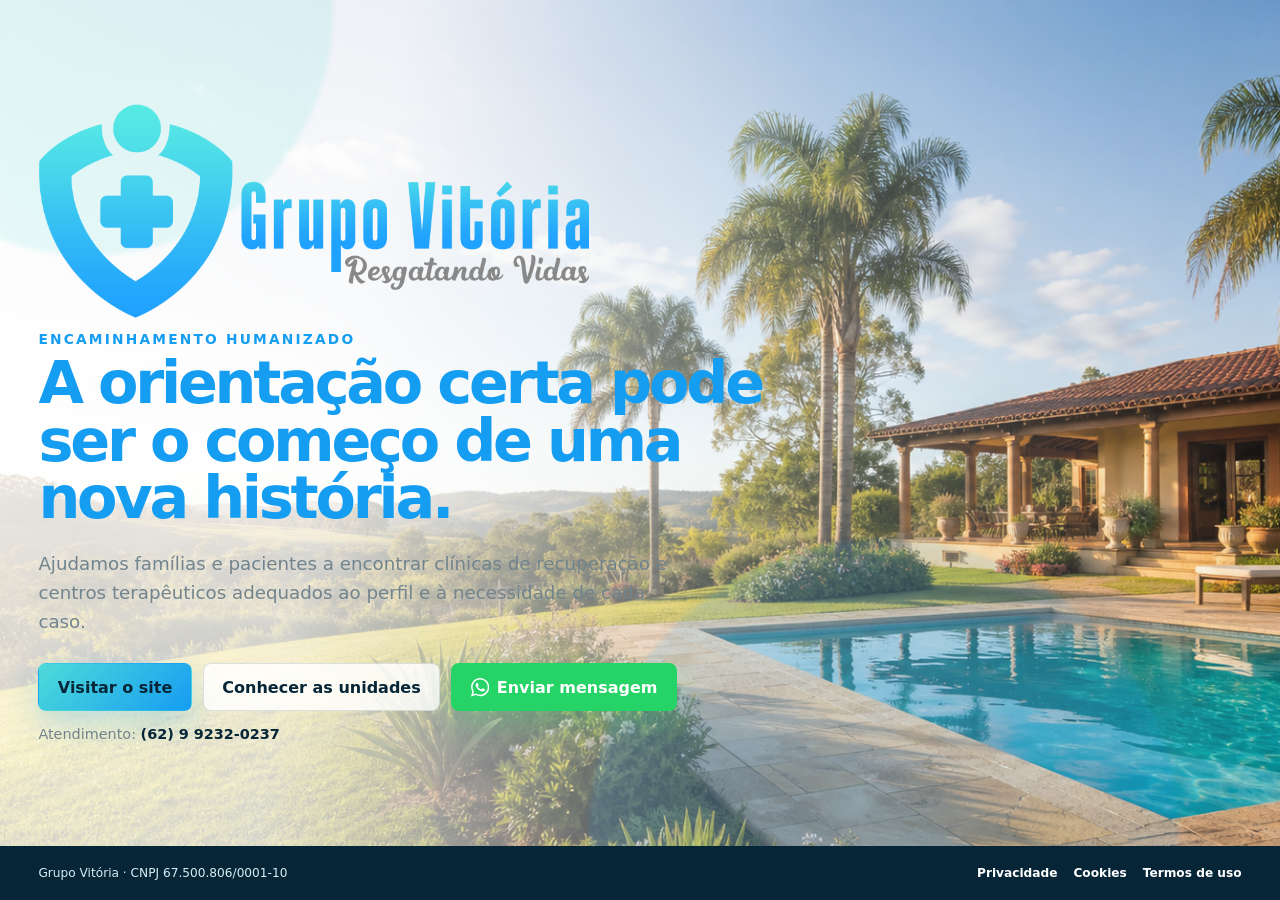
==== novalanding/index.html @ 37eec1b5 "nova landing" ====
<!doctype html>
<html lang="pt-BR">
  <head>
    <meta charset="utf-8">
    <meta name="viewport" content="width=device-width, initial-scale=1">
    <title>Grupo Vitória | Encaminhamento para Clínicas de Recuperação</title>
    <meta name="description" content="Orientação humanizada para famílias e pacientes no encaminhamento a clínicas de recuperação e centros terapêuticos.">
    <meta name="robots" content="index, follow">
    <link rel="canonical" href="./">
    <meta name="theme-color" content="#159df2">

    <meta property="og:locale" content="pt_BR">
    <meta property="og:type" content="website">
    <meta property="og:site_name" content="Grupo Vitória">
    <meta property="og:title" content="Grupo Vitória | Resgatando Vidas">
    <meta property="og:description" content="Encaminhamento humanizado para clínicas de recuperação e centros terapêuticos.">
    <meta property="og:url" content="https://grupovitoriago.com.br/">
    <meta property="og:image" content="https://grupovitoriago.com.br/opengraph.png">
    <meta property="og:image:width" content="1200">
    <meta property="og:image:height" content="630">
    <meta property="og:image:alt" content="Grupo Vitória - Resgatando Vidas">
    <meta name="twitter:card" content="summary_large_image">
    <meta name="twitter:title" content="Grupo Vitória | Resgatando Vidas">
    <meta name="twitter:description" content="Orientação para encaminhamento a clínicas de recuperação.">
    <meta name="twitter:image" content="https://grupovitoriago.com.br/opengraph.png">
<!-- Google tag (gtag.js) -->
<script async src="https://www.googletagmanager.com/gtag/js?id=G-3H2547ZH31"></script>
<script>
  window.dataLayer = window.dataLayer || [];
  function gtag(){dataLayer.push(arguments);}
  gtag('js', new Date());

  gtag('config', 'G-3H2547ZH31');
</script>
    <link rel="icon" href="favicon.png" type="image/png">
    <link rel="stylesheet" href="landing-assets/landing.css?a=b">
  </head>
  <body class="landing-page">
    <main class="landing-hero">
      <div class="landing-glow landing-glow-one" aria-hidden="true"></div>
      <div class="landing-glow landing-glow-two" aria-hidden="true"></div>

      <section class="landing-content" aria-labelledby="landing-title">
        <picture class="landing-logo">
          <source media="(max-width: 680px)" srcset="landing-assets/logo-vertical.png">
          <img src="landing-assets/logo-horizontal.png" width="1920" height="1080" alt="Grupo Vitória - Resgatando Vidas">
        </picture>
        <p class="landing-eyebrow">Encaminhamento humanizado</p>
        <h1 id="landing-title">A orientação certa pode ser o começo de uma nova história.</h1>
        <p class="landing-copy">
          Ajudamos famílias e pacientes a encontrar clínicas de recuperação e centros terapêuticos adequados ao perfil e à necessidade de cada caso.
        </p>

        <div class="landing-actions" aria-label="Acessos principais">
          <a class="landing-button landing-button-primary" href="site/">Visitar o site</a>
          <a class="landing-button landing-button-secondary" href="./site/#unidades">Conhecer as unidades</a>
          <a class="landing-button landing-button-whatsapp" href="https://wa.me/5562992320237?text=Ol%C3%A1%2C%20Grupo%20Vit%C3%B3ria.%20Gostaria%20de%20receber%20orienta%C3%A7%C3%A3o%20sobre%20encaminhamento." target="_blank" rel="noopener">
            <svg viewBox="0 0 16 16" aria-hidden="true">
              <path d="M13.601 2.326A7.854 7.854 0 0 0 7.994 0C3.627 0 .068 3.558.064 7.926c0 1.399.366 2.76 1.057 3.965L0 16l4.204-1.102a7.933 7.933 0 0 0 3.79.965h.004c4.368 0 7.926-3.558 7.93-7.93a7.898 7.898 0 0 0-2.327-5.607zM7.998 14.53a6.59 6.59 0 0 1-3.36-.92l-.24-.144-2.494.654.666-2.433-.157-.25a6.565 6.565 0 0 1-1.008-3.505c0-3.642 2.96-6.602 6.597-6.602a6.56 6.56 0 0 1 4.66 1.931 6.557 6.557 0 0 1 1.929 4.66c-.004 3.639-2.964 6.609-6.593 6.609zm3.616-4.934c-.197-.099-1.17-.578-1.353-.646-.182-.066-.315-.099-.445.099-.133.197-.514.646-.63.779-.116.132-.232.148-.43.05-.197-.1-.836-.308-1.592-.984-.588-.525-.986-1.173-1.102-1.37-.116-.198-.012-.305.087-.404.09-.089.198-.231.297-.347.099-.116.132-.198.198-.33.066-.132.033-.248-.017-.347-.05-.099-.445-1.074-.61-1.47-.16-.389-.323-.336-.445-.342l-.38-.007a.73.73 0 0 0-.528.248c-.182.198-.693.677-.693 1.652 0 .974.71 1.916.81 2.048.098.132 1.398 2.134 3.39 2.993.473.204.842.326 1.13.418.475.151.907.13 1.249.079.38-.057 1.17-.479 1.336-.942.165-.462.165-.858.116-.941-.05-.082-.182-.132-.38-.231z"/>
            </svg>
            Enviar mensagem
          </a>
        </div>

        <p class="landing-contact">
          Atendimento: <a href="tel:+5562992320237">(62) 9 9232-0237</a>
        </p>
      </section>
    </main>

    <footer class="landing-footer">
      <span>Grupo Vitória · CNPJ 67.500.806/0001-10</span>
      <nav aria-label="Informações legais">
        <a href="politicas.html#privacidade">Privacidade</a>
        <a href="politicas.html#cookies">Cookies</a>
        <a href="politicas.html#termos">Termos de uso</a>
      </nav>
    </footer>
  </body>
</html>
---- novalanding/landing-assets/landing.css ----
:root {
  --blue: #159df2;
  --aqua: #4edbd9;
  --deep: #062638;
  --ink: #102b39;
  --muted: #55707c;
  --paper: #f9fdff;
  --line: rgba(6, 38, 56, 0.13);
}

* {
  box-sizing: border-box;
}

html {
  background: var(--paper);
}

body {
  margin: 0;
  color: var(--ink);
  font-family: Inter, ui-sans-serif, system-ui, -apple-system, BlinkMacSystemFont, "Segoe UI", sans-serif;
}

a {
  color: inherit;
}

.landing-page {
  display: grid;
  grid-template-rows: minmax(0, 1fr) auto;
  min-height: 100svh;
  overflow: hidden;
  background:
    linear-gradient(100deg, rgba(255, 255, 255, 0.78) 0 28%, rgba(235, 250, 255, 0.3) 58%, rgba(78, 219, 217, 0.02) 100%),
    url("hero-chacara-piscina.png") center / cover no-repeat;
}

.landing-hero {
  position: relative;
  display: grid;
  place-items: center;
  min-height: 0;
  overflow: hidden;
  padding: clamp(1rem, 3vw, 3rem);
}

.landing-content {
  position: relative;
  z-index: 1;
  width: min(760px, 100%);
  margin-right: auto;
}

.landing-logo {
  position: relative;
  display: block;
  width: clamp(390px, 43vw, 580px);
  aspect-ratio: 1682 / 653;
  margin: 0 0 0.8rem;
  overflow: hidden;
}

.landing-logo img {
  position: absolute;
  top: -35.8%;
  left: -7.6%;
  display: block;
  width: 114.15%;
  height: auto;
}

.landing-eyebrow {
  margin: 0 0 0.45rem;
  color: var(--blue);
  font-size: clamp(0.72rem, 1.2vw, 0.86rem);
  font-weight: 900;
  letter-spacing: 0.16em;
  text-transform: uppercase;
}

.landing-content h1 {
  max-width: 740px;
  margin: 0;
  color: var(--deep);
  font-size: clamp(1.9rem, 4.6vw, 4.2rem);
  line-height: 0.98;
  letter-spacing: -0.055em;
}

.landing-copy {
  max-width: 650px;
  margin: clamp(0.85rem, 2vw, 1.35rem) 0 0;
  color: var(--muted);
  font-size: clamp(0.96rem, 1.6vw, 1.14rem);
  line-height: 1.6;
}

.landing-actions {
  display: flex;
  flex-wrap: wrap;
  gap: 0.7rem;
  margin-top: clamp(1rem, 2.4vw, 1.7rem);
}

.landing-button {
  display: inline-flex;
  align-items: center;
  justify-content: center;
  min-height: 48px;
  padding: 0.72rem 1.15rem;
  border: 1px solid transparent;
  border-radius: 8px;
  font-weight: 850;
  line-height: 1.2;
  text-decoration: none;
  transition: transform 160ms ease, box-shadow 160ms ease, background 160ms ease;
}

.landing-button:hover,
.landing-button:focus-visible {
  transform: translateY(-2px);
}

.landing-button-primary {
  color: #062638;
  background: linear-gradient(135deg, var(--aqua), var(--blue));
  box-shadow: 0 14px 34px rgba(21, 157, 242, 0.25);
}

.landing-button-secondary {
  color: var(--deep);
  border-color: var(--line);
  background: rgba(255, 255, 255, 0.82);
}

.landing-button-whatsapp {
  gap: 0.48rem;
  color: #fff;
  background: #25d366;
  box-shadow: 0 14px 30px rgba(37, 211, 102, 0.24);
}

.landing-button-whatsapp:hover,
.landing-button-whatsapp:focus-visible {
  background: #1ebe5d;
  box-shadow: 0 16px 34px rgba(37, 211, 102, 0.32);
}

.landing-button-whatsapp svg {
  flex: 0 0 auto;
  width: 1.15rem;
  height: 1.15rem;
  fill: currentColor;
}

.landing-contact {
  margin: 0.9rem 0 0;
  color: var(--muted);
  font-size: 0.9rem;
}

.landing-contact a {
  color: var(--deep);
  font-weight: 850;
  text-decoration: none;
}

.landing-footer {
  position: relative;
  z-index: 2;
  display: flex;
  align-items: center;
  justify-content: space-between;
  gap: 0.75rem 1.5rem;
  min-height: 54px;
  padding: 0.7rem clamp(1rem, 3vw, 3rem);
  color: #d8edf5;
  background: var(--deep);
  font-size: 0.76rem;
}

.landing-footer nav {
  display: flex;
  flex-wrap: wrap;
  gap: 0.5rem 1rem;
}

.landing-footer a {
  color: #fff;
  font-weight: 750;
  text-decoration: none;
}

.landing-glow {
  position: absolute;
  border-radius: 999px;
  filter: blur(2px);
  pointer-events: none;
}

.landing-glow-one {
  top: -18vw;
  left: -12vw;
  width: 38vw;
  height: 38vw;
  background: rgba(78, 219, 217, 0.13);
}

.landing-glow-two {
  right: 8vw;
  bottom: -22vw;
  width: 46vw;
  height: 46vw;
  background: rgba(21, 157, 242, 0.13);
}

.legal-page {
  min-height: 100vh;
  color: var(--ink);
  background:
    radial-gradient(circle at 8% 12%, rgba(78, 219, 217, 0.2), transparent 24rem),
    radial-gradient(circle at 96% 30%, rgba(21, 157, 242, 0.14), transparent 28rem),
    #f5fbfd;
}

.legal-header {
  position: sticky;
  top: 0;
  z-index: 50;
  display: flex;
  align-items: center;
  justify-content: space-between;
  gap: 1rem;
  min-height: 92px;
  padding: 0.65rem clamp(1rem, 4vw, 3.5rem);
  border-bottom: 1px solid var(--line);
  background: rgba(255, 255, 255, 0.9);
  box-shadow: 0 14px 40px rgba(12, 51, 69, 0.09);
  backdrop-filter: blur(18px);
}

.legal-brand {
  display: flex;
  align-items: center;
  width: clamp(185px, 24vw, 280px);
  min-height: 64px;
  text-decoration: none;
}

.legal-brand img {
  display: block;
  width: 100%;
  height: auto;
  max-height: 72px;
  object-fit: contain;
}

.legal-header nav {
  display: flex;
  align-items: center;
  flex-wrap: wrap;
  justify-content: flex-end;
  gap: 0.25rem;
  font-size: 0.88rem;
}

.legal-header nav a {
  padding: 0.7rem 0.8rem;
  border-radius: 8px;
  color: var(--muted);
  font-weight: 800;
  text-decoration: none;
}

.legal-header nav a:hover,
.legal-header nav a:focus-visible {
  color: var(--deep);
  background: #e8f8ff;
  outline: none;
}

.legal-header nav .legal-site-link {
  margin-left: 0.35rem;
  color: #062638;
  background: linear-gradient(135deg, var(--aqua), var(--blue));
}

.legal-main {
  width: min(1040px, calc(100% - 2rem));
  margin: 0 auto;
  padding: clamp(2.5rem, 7vw, 5rem) 0;
}

.legal-intro {
  position: relative;
  max-width: 790px;
  margin-bottom: 2.5rem;
  padding-left: clamp(1rem, 3vw, 2rem);
  border-left: 5px solid var(--aqua);
}

.legal-intro h1 {
  margin: 0;
  color: var(--blue);
  font-size: clamp(2.2rem, 6vw, 4.5rem);
  line-height: 1;
  letter-spacing: -0.05em;
}

.legal-intro p,
.legal-section p,
.legal-section li {
  color: var(--muted);
  line-height: 1.75;
}

.legal-updated {
  font-size: 0.85rem;
  font-weight: 750;
}

.legal-section {
  scroll-margin-top: 88px;
  margin-top: 1rem;
  padding: clamp(1.3rem, 4vw, 2.4rem);
  border: 1px solid var(--line);
  border-radius: 8px;
  background: #fff;
  box-shadow: 0 22px 70px rgba(12, 51, 69, 0.1);
}

.legal-section + .legal-section {
  margin-top: 1.2rem;
}

.legal-section h2 {
  margin: 0 0 1rem;
  color: var(--blue);
  font-size: clamp(1.55rem, 4vw, 2.35rem);
}

.legal-section h3 {
  margin: 1.6rem 0 0.4rem;
  color: var(--deep);
}

.legal-section a {
  color: #087fc8;
  font-weight: 750;
}

.legal-section ul {
  padding-left: 1.3rem;
}

.legal-contact-card {
  display: flex;
  flex-wrap: wrap;
  gap: 0.65rem 1.2rem;
  margin-top: 1.2rem;
  padding: 1rem;
  border-radius: 8px;
  border: 1px solid rgba(21, 157, 242, 0.16);
  background: linear-gradient(135deg, rgba(78, 219, 217, 0.18), rgba(21, 157, 242, 0.1));
}

.legal-footer {
  display: grid;
  grid-template-columns: minmax(0, 1fr) auto;
  align-items: center;
  gap: 2rem;
  padding: clamp(2rem, 5vw, 4rem) clamp(1rem, 4vw, 3.5rem);
  color: #d8edf5;
  background: var(--deep);
}

.legal-footer-brand img {
  width: min(260px, 70vw);
  height: auto;
  filter: brightness(0) invert(1);
}

.legal-footer-brand p {
  max-width: 520px;
  margin: 1rem 0 0.35rem;
}

.legal-footer-brand span {
  color: #a9c5d0;
  font-size: 0.82rem;
}

.legal-footer nav {
  display: flex;
  flex-wrap: wrap;
  justify-content: flex-end;
  gap: 0.7rem 1.1rem;
  max-width: 420px;
}

.legal-footer a {
  color: #fff;
  font-weight: 800;
  text-decoration: none;
}

@media (max-width: 680px) {
  .landing-page {
    background: #f7fdff;
  }

  .landing-hero {
    align-items: center;
    padding: 0.75rem 1rem;
  }

  .landing-hero::before {
    position: absolute;
    inset: 0;
    content: "";
    background:
      linear-gradient(90deg, rgba(255, 255, 255, 0.98) 0 24%, rgba(255, 255, 255, 0.82) 58%, rgba(225, 248, 253, 0.24) 100%),
      url("hero-chacara-piscina.png") 88% center / cover no-repeat;
    pointer-events: none;
  }

  .landing-logo {
    width: min(270px, 69vw);
    aspect-ratio: auto;
    margin: 0 auto 0.65rem;
    overflow: visible;
  }

  .landing-logo img {
    position: static;
    width: 100%;
    max-height: 31svh;
    object-fit: contain;
  }

  .landing-content h1 {
    font-size: clamp(1.68rem, 8.5vw, 2.7rem);
  }

  .landing-copy {
    font-size: 0.9rem;
    line-height: 1.45;
  }

  .landing-actions {
    display: grid;
    grid-template-columns: repeat(2, minmax(0, 1fr));
    gap: 0.5rem;
  }

  .landing-button {
    min-height: 42px;
    padding: 0.58rem 0.65rem;
    font-size: 0.78rem;
  }

  .landing-button-primary {
    grid-column: span 2;
  }

  .landing-footer {
    display: grid;
    justify-content: center;
    min-height: 62px;
    text-align: center;
  }

  .landing-footer nav {
    justify-content: center;
  }

  .legal-header {
    position: static;
    align-items: center;
    flex-direction: column;
    padding-block: 0.75rem;
  }

  .legal-brand {
    width: min(250px, 72vw);
  }

  .legal-header nav {
    justify-content: center;
  }

  .legal-header nav a {
    padding: 0.55rem 0.6rem;
    font-size: 0.78rem;
  }

  .legal-header nav .legal-site-link {
    margin-left: 0;
  }

  .legal-main {
    padding-top: 2.5rem;
  }

  .legal-footer {
    grid-template-columns: 1fr;
    text-align: center;
  }

  .legal-footer-brand img {
    margin: 0 auto;
  }

  .legal-footer nav {
    justify-content: center;
    margin: 0 auto;
  }
}

@media (min-width: 681px) {
  .landing-eyebrow,
  .landing-content h1 {
    color: var(--blue);
  }

  .landing-copy,
  .landing-contact {
    color: #71848d;
  }
}

@media (max-height: 780px) and (min-width: 681px) {
  .landing-hero {
    padding-block: 0.5rem;
  }

  .landing-logo {
    width: 440px;
    margin-bottom: 0.45rem;
  }

  .landing-content h1 {
    font-size: clamp(1.85rem, 6.1vh, 3rem);
  }

  .landing-copy {
    margin-top: 0.5rem;
    font-size: 0.96rem;
    line-height: 1.35;
  }

  .landing-actions {
    margin-top: 0.65rem;
  }

  .landing-contact {
    margin-top: 0.55rem;
  }
}

@media (prefers-reduced-motion: reduce) {
  *,
  *::before,
  *::after {
    scroll-behavior: auto !important;
    transition-duration: 0.01ms !important;
  }
}
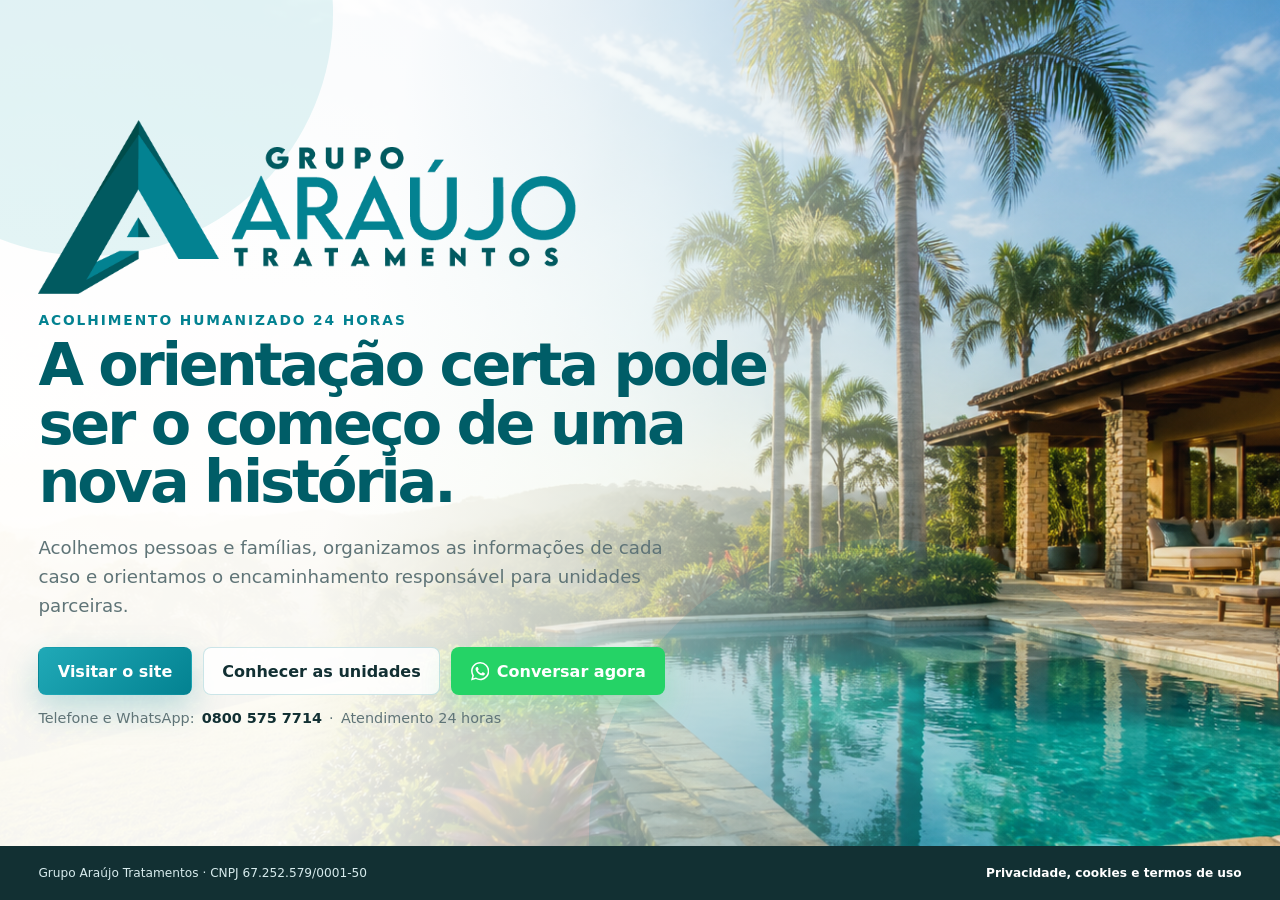
==== commit 5f79f66e: "landing page corrigida" ====
--- a/novalanding/index.html
+++ b/novalanding/index.html
@@ -3,37 +3,42 @@
   <head>
     <meta charset="utf-8">
     <meta name="viewport" content="width=device-width, initial-scale=1">
-    <title>Grupo Vitória | Encaminhamento para Clínicas de Recuperação</title>
-    <meta name="description" content="Orientação humanizada para famílias e pacientes no encaminhamento a clínicas de recuperação e centros terapêuticos.">
+    <title>Grupo Araújo Tratamentos | Acolhimento e orientação 24 horas</title>
+    <meta name="description" content="Acolhimento humanizado, orientação familiar e encaminhamento responsável para unidades parceiras, com atendimento 24 horas.">
+    <meta name="author" content="Grupo Araújo Tratamentos">
     <meta name="robots" content="index, follow">
-    <link rel="canonical" href="./">
-    <meta name="theme-color" content="#159df2">
+    <link rel="canonical" href="https://www.grupoaraujotratamentos.com.br/">
+    <meta name="theme-color" content="#038291">
 
     <meta property="og:locale" content="pt_BR">
     <meta property="og:type" content="website">
-    <meta property="og:site_name" content="Grupo Vitória">
-    <meta property="og:title" content="Grupo Vitória | Resgatando Vidas">
-    <meta property="og:description" content="Encaminhamento humanizado para clínicas de recuperação e centros terapêuticos.">
-    <meta property="og:url" content="https://grupovitoriago.com.br/">
-    <meta property="og:image" content="https://grupovitoriago.com.br/opengraph.png">
+    <meta property="og:site_name" content="Grupo Araújo Tratamentos">
+    <meta property="og:title" content="Grupo Araújo Tratamentos | Transformando vidas, restaurando sonhos">
+    <meta property="og:description" content="Acolhimento, orientação e acompanhamento especializado para pessoas e famílias, com atendimento humanizado 24 horas.">
+    <meta property="og:url" content="https://www.grupoaraujotratamentos.com.br/">
+    <meta property="og:image" content="https://www.grupoaraujotratamentos.com.br/og.png">
     <meta property="og:image:width" content="1200">
     <meta property="og:image:height" content="630">
-    <meta property="og:image:alt" content="Grupo Vitória - Resgatando Vidas">
+    <meta property="og:image:alt" content="Grupo Araújo Tratamentos">
+
     <meta name="twitter:card" content="summary_large_image">
-    <meta name="twitter:title" content="Grupo Vitória | Resgatando Vidas">
-    <meta name="twitter:description" content="Orientação para encaminhamento a clínicas de recuperação.">
-    <meta name="twitter:image" content="https://grupovitoriago.com.br/opengraph.png">
-<!-- Google tag (gtag.js) -->
-<script async src="https://www.googletagmanager.com/gtag/js?id=G-3H2547ZH31"></script>
-<script>
-  window.dataLayer = window.dataLayer || [];
-  function gtag(){dataLayer.push(arguments);}
-  gtag('js', new Date());
+    <meta name="twitter:title" content="Grupo Araújo Tratamentos">
+    <meta name="twitter:description" content="Acolhimento humanizado e orientação familiar 24 horas.">
+    <meta name="twitter:image" content="https://www.grupoaraujotratamentos.com.br/og.png">
 
-  gtag('config', 'G-3H2547ZH31');
-</script>
     <link rel="icon" href="favicon.png" type="image/png">
-    <link rel="stylesheet" href="landing-assets/landing.css?a=b">
+    <link rel="preload" as="image" href="site/logotipo-horizontal.png">
+    <link rel="preload" as="image" href="landing-assets/hero-chacara-piscina.png">
+    <link rel="stylesheet" href="landing-assets/landing.css">
+
+    <!-- Google tag (gtag.js) -->
+    <script async src="https://www.googletagmanager.com/gtag/js?id=G-8R1HXSS2BN"></script>
+    <script>
+      window.dataLayer = window.dataLayer || [];
+      function gtag(){dataLayer.push(arguments);}
+      gtag('js', new Date());
+      gtag('config', 'G-8R1HXSS2BN');
+    </script>
   </head>
   <body class="landing-page">
     <main class="landing-hero">
@@ -42,38 +47,38 @@
 
       <section class="landing-content" aria-labelledby="landing-title">
         <picture class="landing-logo">
-          <source media="(max-width: 680px)" srcset="landing-assets/logo-vertical.png">
-          <img src="landing-assets/logo-horizontal.png" width="1920" height="1080" alt="Grupo Vitória - Resgatando Vidas">
+          <source media="(max-width: 680px)" srcset="landing-assets/logotipo-horizontal.png">
+          <img src="landing-assets/logotipo-horizontal.png" width="719" height="233" alt="Grupo Araújo Tratamentos">
         </picture>
-        <p class="landing-eyebrow">Encaminhamento humanizado</p>
+
+        <p class="landing-eyebrow">Acolhimento humanizado 24 horas</p>
         <h1 id="landing-title">A orientação certa pode ser o começo de uma nova história.</h1>
         <p class="landing-copy">
-          Ajudamos famílias e pacientes a encontrar clínicas de recuperação e centros terapêuticos adequados ao perfil e à necessidade de cada caso.
+          Acolhemos pessoas e famílias, organizamos as informações de cada caso e orientamos o encaminhamento responsável para unidades parceiras.
         </p>
 
         <div class="landing-actions" aria-label="Acessos principais">
-          <a class="landing-button landing-button-primary" href="site/">Visitar o site</a>
-          <a class="landing-button landing-button-secondary" href="./site/#unidades">Conhecer as unidades</a>
-          <a class="landing-button landing-button-whatsapp" href="https://wa.me/5562992320237?text=Ol%C3%A1%2C%20Grupo%20Vit%C3%B3ria.%20Gostaria%20de%20receber%20orienta%C3%A7%C3%A3o%20sobre%20encaminhamento." target="_blank" rel="noopener">
+          <a class="landing-button landing-button-primary" href="https://grupoaraujotratamentos.com.br"  rel="noopener">Visitar o site</a>
+          <a class="landing-button landing-button-secondary" href="https://grupoaraujotratamentos.com.br/#unidades"  rel="noopener">Conhecer as unidades</a>
+          <a class="landing-button landing-button-whatsapp" href="https://wa.me/5508005757714?text=Ol%C3%A1%2C%20equipe%20do%20Grupo%20Ara%C3%BAjo%20Tratamentos.%20Vim%20pela%20p%C3%A1gina%20inicial%20e%20preciso%20de%20orienta%C3%A7%C3%A3o." target="_blank" rel="noopener">
             <svg viewBox="0 0 16 16" aria-hidden="true">
               <path d="M13.601 2.326A7.854 7.854 0 0 0 7.994 0C3.627 0 .068 3.558.064 7.926c0 1.399.366 2.76 1.057 3.965L0 16l4.204-1.102a7.933 7.933 0 0 0 3.79.965h.004c4.368 0 7.926-3.558 7.93-7.93a7.898 7.898 0 0 0-2.327-5.607zM7.998 14.53a6.59 6.59 0 0 1-3.36-.92l-.24-.144-2.494.654.666-2.433-.157-.25a6.565 6.565 0 0 1-1.008-3.505c0-3.642 2.96-6.602 6.597-6.602a6.56 6.56 0 0 1 4.66 1.931 6.557 6.557 0 0 1 1.929 4.66c-.004 3.639-2.964 6.609-6.593 6.609zm3.616-4.934c-.197-.099-1.17-.578-1.353-.646-.182-.066-.315-.099-.445.099-.133.197-.514.646-.63.779-.116.132-.232.148-.43.05-.197-.1-.836-.308-1.592-.984-.588-.525-.986-1.173-1.102-1.37-.116-.198-.012-.305.087-.404.09-.089.198-.231.297-.347.099-.116.132-.198.198-.33.066-.132.033-.248-.017-.347-.05-.099-.445-1.074-.61-1.47-.16-.389-.323-.336-.445-.342l-.38-.007a.73.73 0 0 0-.528.248c-.182.198-.693.677-.693 1.652 0 .974.71 1.916.81 2.048.098.132 1.398 2.134 3.39 2.993.473.204.842.326 1.13.418.475.151.907.13 1.249.079.38-.057 1.17-.479 1.336-.942.165-.462.165-.858.116-.941-.05-.082-.182-.132-.38-.231z"/>
             </svg>
-            Enviar mensagem
+            Conversar agora
           </a>
         </div>
 
         <p class="landing-contact">
-          Atendimento: <a href="tel:+5562992320237">(62) 9 9232-0237</a>
+          Telefone e WhatsApp: <a href="tel:08005757714">0800 575 7714</a>
+          <span aria-hidden="true">·</span> Atendimento 24 horas
         </p>
       </section>
     </main>
 
     <footer class="landing-footer">
-      <span>Grupo Vitória · CNPJ 67.500.806/0001-10</span>
+      <span>Grupo Araújo Tratamentos · CNPJ 67.252.579/0001-50</span>
       <nav aria-label="Informações legais">
-        <a href="politicas.html#privacidade">Privacidade</a>
-        <a href="politicas.html#cookies">Cookies</a>
-        <a href="politicas.html#termos">Termos de uso</a>
+        <a href="politica-de-privacidade.html">Privacidade, cookies e termos de uso</a>
       </nav>
     </footer>
   </body>
--- a/novalanding/landing-assets/landing.css
+++ b/novalanding/landing-assets/landing.css
@@ -1,11 +1,12 @@
 :root {
-  --blue: #159df2;
-  --aqua: #4edbd9;
-  --deep: #062638;
-  --ink: #102b39;
-  --muted: #55707c;
-  --paper: #f9fdff;
-  --line: rgba(6, 38, 56, 0.13);
+  --brand: #038291;
+  --brand-dark: #005d67;
+  --brand-light: #20a9b7;
+  --deep: #123033;
+  --ink: #17383b;
+  --muted: #5f7477;
+  --paper: #f7fcfc;
+  --line: rgba(3, 130, 145, 0.2);
 }
 
 * {
@@ -32,7 +33,7 @@
   min-height: 100svh;
   overflow: hidden;
   background:
-    linear-gradient(100deg, rgba(255, 255, 255, 0.78) 0 28%, rgba(235, 250, 255, 0.3) 58%, rgba(78, 219, 217, 0.02) 100%),
+    linear-gradient(100deg, rgba(255, 255, 255, 0.94) 0 29%, rgba(244, 252, 252, 0.72) 48%, rgba(3, 130, 145, 0.05) 76%),
     url("hero-chacara-piscina.png") center / cover no-repeat;
 }
 
@@ -53,39 +54,33 @@
 }
 
 .landing-logo {
-  position: relative;
   display: block;
-  width: clamp(390px, 43vw, 580px);
-  aspect-ratio: 1682 / 653;
-  margin: 0 0 0.8rem;
-  overflow: hidden;
+  width: clamp(370px, 42vw, 540px);
+  margin: 0 0 clamp(0.8rem, 2vh, 1.25rem);
 }
 
 .landing-logo img {
-  position: absolute;
-  top: -35.8%;
-  left: -7.6%;
   display: block;
-  width: 114.15%;
+  width: 100%;
   height: auto;
 }
 
 .landing-eyebrow {
-  margin: 0 0 0.45rem;
-  color: var(--blue);
+  margin: 0 0 0.5rem;
+  color: var(--brand);
   font-size: clamp(0.72rem, 1.2vw, 0.86rem);
   font-weight: 900;
-  letter-spacing: 0.16em;
+  letter-spacing: 0.14em;
   text-transform: uppercase;
 }
 
 .landing-content h1 {
   max-width: 740px;
   margin: 0;
-  color: var(--deep);
-  font-size: clamp(1.9rem, 4.6vw, 4.2rem);
-  line-height: 0.98;
-  letter-spacing: -0.055em;
+  color: var(--brand-dark);
+  font-size: clamp(2rem, 4.6vw, 4.25rem);
+  line-height: 0.99;
+  letter-spacing: -0.052em;
 }
 
 .landing-copy {
@@ -122,16 +117,23 @@
   transform: translateY(-2px);
 }
 
+.landing-button:focus-visible,
+.landing-contact a:focus-visible,
+.landing-footer a:focus-visible {
+  outline: 3px solid rgba(3, 130, 145, 0.42);
+  outline-offset: 3px;
+}
+
 .landing-button-primary {
-  color: #062638;
-  background: linear-gradient(135deg, var(--aqua), var(--blue));
-  box-shadow: 0 14px 34px rgba(21, 157, 242, 0.25);
+  color: #fff;
+  background: linear-gradient(135deg, var(--brand-light), var(--brand));
+  box-shadow: 0 14px 34px rgba(3, 130, 145, 0.25);
 }
 
 .landing-button-secondary {
   color: var(--deep);
   border-color: var(--line);
-  background: rgba(255, 255, 255, 0.82);
+  background: rgba(255, 255, 255, 0.86);
 }
 
 .landing-button-whatsapp {
@@ -155,6 +157,9 @@
 }
 
 .landing-contact {
+  display: flex;
+  flex-wrap: wrap;
+  gap: 0.25rem 0.45rem;
   margin: 0.9rem 0 0;
   color: var(--muted);
   font-size: 0.9rem;
@@ -175,7 +180,7 @@
   gap: 0.75rem 1.5rem;
   min-height: 54px;
   padding: 0.7rem clamp(1rem, 3vw, 3rem);
-  color: #d8edf5;
+  color: #d7ebed;
   background: var(--deep);
   font-size: 0.76rem;
 }
@@ -195,7 +200,6 @@
 .landing-glow {
   position: absolute;
   border-radius: 999px;
-  filter: blur(2px);
   pointer-events: none;
 }
 
@@ -204,7 +208,7 @@
   left: -12vw;
   width: 38vw;
   height: 38vw;
-  background: rgba(78, 219, 217, 0.13);
+  background: rgba(32, 169, 183, 0.12);
 }
 
 .landing-glow-two {
@@ -212,207 +216,19 @@
   bottom: -22vw;
   width: 46vw;
   height: 46vw;
-  background: rgba(21, 157, 242, 0.13);
-}
-
-.legal-page {
-  min-height: 100vh;
-  color: var(--ink);
-  background:
-    radial-gradient(circle at 8% 12%, rgba(78, 219, 217, 0.2), transparent 24rem),
-    radial-gradient(circle at 96% 30%, rgba(21, 157, 242, 0.14), transparent 28rem),
-    #f5fbfd;
-}
-
-.legal-header {
-  position: sticky;
-  top: 0;
-  z-index: 50;
-  display: flex;
-  align-items: center;
-  justify-content: space-between;
-  gap: 1rem;
-  min-height: 92px;
-  padding: 0.65rem clamp(1rem, 4vw, 3.5rem);
-  border-bottom: 1px solid var(--line);
-  background: rgba(255, 255, 255, 0.9);
-  box-shadow: 0 14px 40px rgba(12, 51, 69, 0.09);
-  backdrop-filter: blur(18px);
-}
-
-.legal-brand {
-  display: flex;
-  align-items: center;
-  width: clamp(185px, 24vw, 280px);
-  min-height: 64px;
-  text-decoration: none;
-}
-
-.legal-brand img {
-  display: block;
-  width: 100%;
-  height: auto;
-  max-height: 72px;
-  object-fit: contain;
-}
-
-.legal-header nav {
-  display: flex;
-  align-items: center;
-  flex-wrap: wrap;
-  justify-content: flex-end;
-  gap: 0.25rem;
-  font-size: 0.88rem;
-}
-
-.legal-header nav a {
-  padding: 0.7rem 0.8rem;
-  border-radius: 8px;
-  color: var(--muted);
-  font-weight: 800;
-  text-decoration: none;
-}
-
-.legal-header nav a:hover,
-.legal-header nav a:focus-visible {
-  color: var(--deep);
-  background: #e8f8ff;
-  outline: none;
-}
-
-.legal-header nav .legal-site-link {
-  margin-left: 0.35rem;
-  color: #062638;
-  background: linear-gradient(135deg, var(--aqua), var(--blue));
-}
-
-.legal-main {
-  width: min(1040px, calc(100% - 2rem));
-  margin: 0 auto;
-  padding: clamp(2.5rem, 7vw, 5rem) 0;
-}
-
-.legal-intro {
-  position: relative;
-  max-width: 790px;
-  margin-bottom: 2.5rem;
-  padding-left: clamp(1rem, 3vw, 2rem);
-  border-left: 5px solid var(--aqua);
-}
-
-.legal-intro h1 {
-  margin: 0;
-  color: var(--blue);
-  font-size: clamp(2.2rem, 6vw, 4.5rem);
-  line-height: 1;
-  letter-spacing: -0.05em;
-}
-
-.legal-intro p,
-.legal-section p,
-.legal-section li {
-  color: var(--muted);
-  line-height: 1.75;
-}
-
-.legal-updated {
-  font-size: 0.85rem;
-  font-weight: 750;
-}
-
-.legal-section {
-  scroll-margin-top: 88px;
-  margin-top: 1rem;
-  padding: clamp(1.3rem, 4vw, 2.4rem);
-  border: 1px solid var(--line);
-  border-radius: 8px;
-  background: #fff;
-  box-shadow: 0 22px 70px rgba(12, 51, 69, 0.1);
-}
-
-.legal-section + .legal-section {
-  margin-top: 1.2rem;
-}
-
-.legal-section h2 {
-  margin: 0 0 1rem;
-  color: var(--blue);
-  font-size: clamp(1.55rem, 4vw, 2.35rem);
-}
-
-.legal-section h3 {
-  margin: 1.6rem 0 0.4rem;
-  color: var(--deep);
-}
-
-.legal-section a {
-  color: #087fc8;
-  font-weight: 750;
-}
-
-.legal-section ul {
-  padding-left: 1.3rem;
-}
-
-.legal-contact-card {
-  display: flex;
-  flex-wrap: wrap;
-  gap: 0.65rem 1.2rem;
-  margin-top: 1.2rem;
-  padding: 1rem;
-  border-radius: 8px;
-  border: 1px solid rgba(21, 157, 242, 0.16);
-  background: linear-gradient(135deg, rgba(78, 219, 217, 0.18), rgba(21, 157, 242, 0.1));
-}
-
-.legal-footer {
-  display: grid;
-  grid-template-columns: minmax(0, 1fr) auto;
-  align-items: center;
-  gap: 2rem;
-  padding: clamp(2rem, 5vw, 4rem) clamp(1rem, 4vw, 3.5rem);
-  color: #d8edf5;
-  background: var(--deep);
-}
-
-.legal-footer-brand img {
-  width: min(260px, 70vw);
-  height: auto;
-  filter: brightness(0) invert(1);
-}
-
-.legal-footer-brand p {
-  max-width: 520px;
-  margin: 1rem 0 0.35rem;
-}
-
-.legal-footer-brand span {
-  color: #a9c5d0;
-  font-size: 0.82rem;
-}
-
-.legal-footer nav {
-  display: flex;
-  flex-wrap: wrap;
-  justify-content: flex-end;
-  gap: 0.7rem 1.1rem;
-  max-width: 420px;
-}
-
-.legal-footer a {
-  color: #fff;
-  font-weight: 800;
-  text-decoration: none;
+  background: rgba(3, 130, 145, 0.12);
 }
 
 @media (max-width: 680px) {
   .landing-page {
-    background: #f7fdff;
+    overflow: auto;
+    background: #f7fcfc;
   }
 
   .landing-hero {
     align-items: center;
-    padding: 0.75rem 1rem;
+    min-height: calc(100svh - 88px);
+    padding: 1rem;
   }
 
   .landing-hero::before {
@@ -420,32 +236,33 @@
     inset: 0;
     content: "";
     background:
-      linear-gradient(90deg, rgba(255, 255, 255, 0.98) 0 24%, rgba(255, 255, 255, 0.82) 58%, rgba(225, 248, 253, 0.24) 100%),
-      url("hero-chacara-piscina.png") 88% center / cover no-repeat;
+      linear-gradient(90deg, rgba(255, 255, 255, 0.98) 0 22%, rgba(255, 255, 255, 0.87) 57%, rgba(225, 248, 249, 0.38) 100%),
+      url("hero-chacara-piscina.png") 81% center / cover no-repeat;
     pointer-events: none;
   }
 
   .landing-logo {
-    width: min(270px, 69vw);
-    aspect-ratio: auto;
-    margin: 0 auto 0.65rem;
-    overflow: visible;
+    width: min(210px, 55vw);
+    margin: 0 auto 0.9rem;
   }
 
   .landing-logo img {
-    position: static;
-    width: 100%;
-    max-height: 31svh;
+    max-height: 29svh;
     object-fit: contain;
   }
 
+  .landing-content {
+    text-align: center;
+  }
+
   .landing-content h1 {
-    font-size: clamp(1.68rem, 8.5vw, 2.7rem);
+    font-size: clamp(1.75rem, 8.4vw, 2.75rem);
   }
 
   .landing-copy {
-    font-size: 0.9rem;
-    line-height: 1.45;
+    margin-inline: auto;
+    font-size: 0.92rem;
+    line-height: 1.46;
   }
 
   .landing-actions {
@@ -455,103 +272,54 @@
   }
 
   .landing-button {
-    min-height: 42px;
-    padding: 0.58rem 0.65rem;
-    font-size: 0.78rem;
+    min-height: 44px;
+    padding: 0.6rem 0.65rem;
+    font-size: 0.79rem;
   }
 
   .landing-button-primary {
     grid-column: span 2;
+  }
+
+  .landing-contact {
+    justify-content: center;
+    font-size: 0.8rem;
   }
 
   .landing-footer {
     display: grid;
     justify-content: center;
-    min-height: 62px;
+    min-height: 88px;
     text-align: center;
   }
 
   .landing-footer nav {
     justify-content: center;
   }
-
-  .legal-header {
-    position: static;
-    align-items: center;
-    flex-direction: column;
-    padding-block: 0.75rem;
-  }
-
-  .legal-brand {
-    width: min(250px, 72vw);
-  }
-
-  .legal-header nav {
-    justify-content: center;
-  }
-
-  .legal-header nav a {
-    padding: 0.55rem 0.6rem;
-    font-size: 0.78rem;
-  }
-
-  .legal-header nav .legal-site-link {
-    margin-left: 0;
-  }
-
-  .legal-main {
-    padding-top: 2.5rem;
-  }
-
-  .legal-footer {
-    grid-template-columns: 1fr;
-    text-align: center;
-  }
-
-  .legal-footer-brand img {
-    margin: 0 auto;
-  }
-
-  .legal-footer nav {
-    justify-content: center;
-    margin: 0 auto;
-  }
-}
-
-@media (min-width: 681px) {
-  .landing-eyebrow,
-  .landing-content h1 {
-    color: var(--blue);
-  }
-
-  .landing-copy,
-  .landing-contact {
-    color: #71848d;
-  }
 }
 
 @media (max-height: 780px) and (min-width: 681px) {
   .landing-hero {
-    padding-block: 0.5rem;
+    padding-block: 0.6rem;
   }
 
   .landing-logo {
-    width: 440px;
-    margin-bottom: 0.45rem;
+    width: 430px;
+    margin-bottom: 0.55rem;
   }
 
   .landing-content h1 {
-    font-size: clamp(1.85rem, 6.1vh, 3rem);
+    font-size: clamp(1.9rem, 6.1vh, 3rem);
   }
 
   .landing-copy {
-    margin-top: 0.5rem;
+    margin-top: 0.55rem;
     font-size: 0.96rem;
-    line-height: 1.35;
+    line-height: 1.4;
   }
 
   .landing-actions {
-    margin-top: 0.65rem;
+    margin-top: 0.7rem;
   }
 
   .landing-contact {
